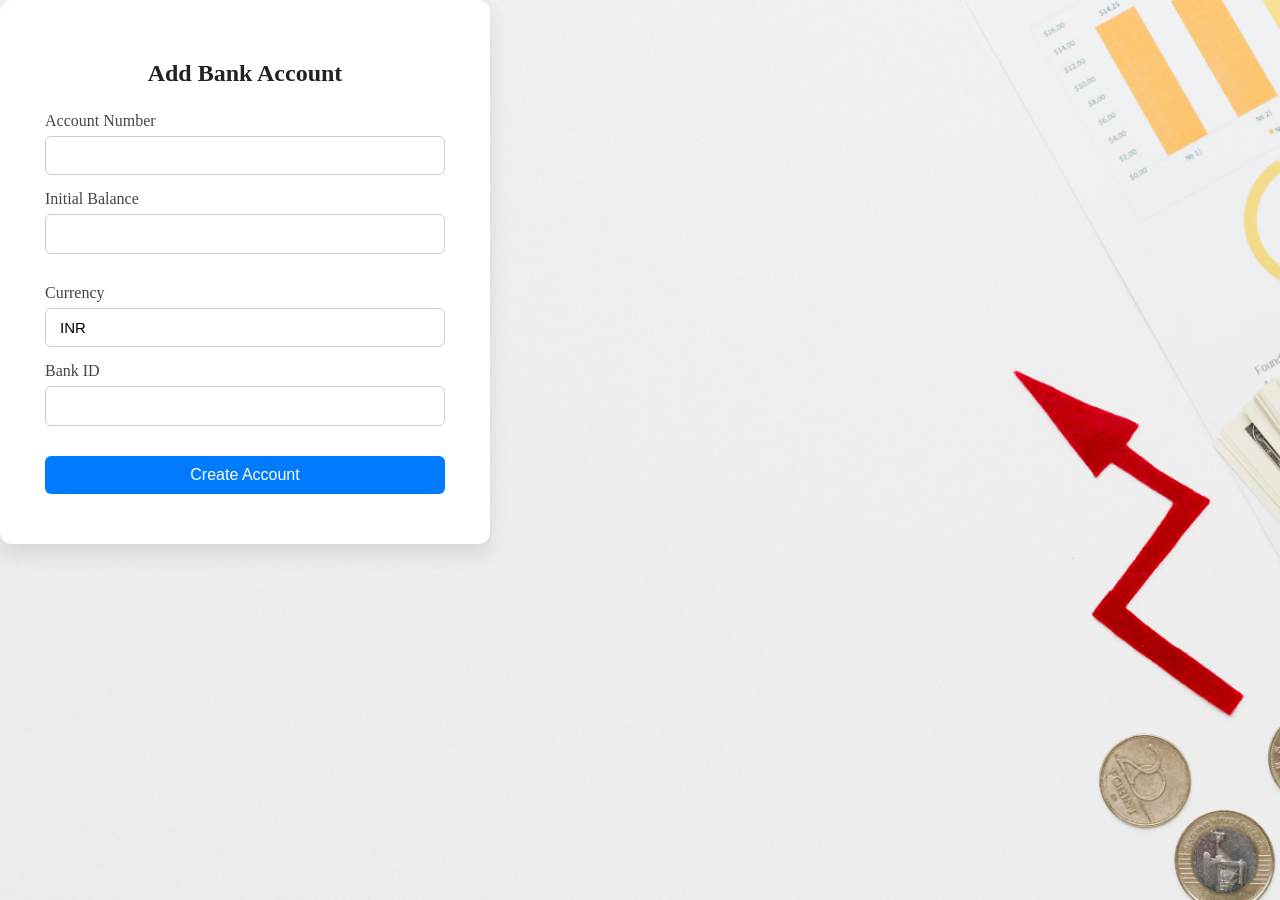
==== add_account.html @ e5c42bc2 "auth page integration  successfully done" ====
<!DOCTYPE html>
<html lang="en">
<head>
  <meta charset="UTF-8" />
  <meta name="viewport" content="width=device-width, initial-scale=1.0"/>
  <title>Add Bank Account</title>
  <link rel="stylesheet" href="style.css" />
</head>
<body>
  <div class="form-container">
    <h2>Add Bank Account</h2>
    <form id="addAccountForm">
 

      <div class="form-group">
        <label for="accountNumber">Account Number</label>
        <input type="text" id="accountNumber" required />
      </div>

      <div class="form-group">
        <label for="initialBalance">Initial Balance</label>
        <input type="number" id="initialBalance" required />
      </div>

      <div class="form-group">
        <label for="currency">Currency</label>
        <input type="text" id="currency" value="INR" required />
      </div>

      <div class="form-group">
        <label for="bankId">Bank ID</label>
        <input type="number" id="bankId" required />
      </div>

      <button type="submit">Create Account</button>
      <div class="error" id="error" style="color: red; margin-top: 10px;"></div>
    </form>
  </div>

  <script src="add_account.js"></script>
</body>
</html>
---- style.css ----
/* style.css */

body.auth-page {
  margin: 0;
  padding: 0;
  font-family: "Segoe UI", sans-serif;
  background: linear-gradient(to right, #83a4d4, #b6fbff);

  /* center that one container */
  display: flex;
  justify-content: center;
  align-items: center;
  height: 100vh;
}


body {
  background: url('images/background.jpg') no-repeat center center / cover;
  /*                              ^ add space here */
  width: 100%;
  height: 100vh;
  margin: 0;
  padding: 0;
}

  .login-container {
    background-color: #ffffff;
    padding: 30px 40px;
    border-radius: 12px;
    box-shadow: 0 8px 16px rgba(0, 0, 0, 0.1);
    text-align: center;
    width: 300px;
  }
  
  h2 {
    margin-bottom: 20px;
    color: #333;
  }
  
  input[type="number"] {
    width: 100%;
    padding: 10px 15px;
    margin-bottom: 15px;
    border: 1px solid #ccc;
    border-radius: 6px;
    font-size: 16px;
  }
  
  button {
    width: 100%;
    padding: 10px 15px;
    background-color: #007bff;
    color: white;
    border: none;
    border-radius: 6px;
    font-size: 16px;
    cursor: pointer;
    transition: background-color 0.3s;
  }
  
  button:hover {
    background-color: #0056b3;
  }
  
  .error {
    color: red;
    margin-top: 10px;
  }
  
  .form-container {
    background-color: #ffffff;
    padding: 40px 45px;
    border-radius: 12px;
    box-shadow: 0 10px 20px rgba(0, 0, 0, 0.1);
    width: 400px;
    text-align: left;
  }
  
  .form-container h2 {
    text-align: center;
    margin-bottom: 25px;
    color: #222;
  }
  
  .form-group {
    margin-bottom: 15px;
  }
  
  label {
    display: block;
    margin-bottom: 6px;
    font-weight: 500;
    color: #444;
  }
  
  input {
    width: 100%;
    padding: 10px 14px;
    border: 1px solid #ccc;
    border-radius: 6px;
    font-size: 15px;
    box-sizing: border-box;
  }
  
  .link-msg {
    text-align: center;
    margin-top: 20px;
    font-size: 14px;
  }
  
  .link-msg a {
    color: #007bff;
    text-decoration: none;
  }
  
  .link-msg a:hover {
    text-decoration: underline;
  }
  /* 1. Wrap main + sidebar side-by-side */
/* 1. Wrap main + sidebar side-by-side */
.dashboard-wrapper {
  background: rgba(255,255,255,0.85);
  display: flex;
  min-height: 100vh;
}








/* 2. Main content area */
.dashboard-main {
  flex: 1;
  padding: 40px;
  background: #e0f7fa;
}

/* 3. Loan blocks (grid) */
.loan-blocks {
  display: grid;
  grid-template-columns: repeat(auto-fit, minmax(180px, 1fr));
  gap: 20px;
  margin: 20px 0;
}

.loan-block {
  background: #ffffff;
  border-radius: 8px;
  padding: 20px;
  text-align: center;
  box-shadow: 0 2px 8px rgba(0,0,0,0.1);
  cursor: pointer;
  transition: transform 0.2s ease, background 0.2s ease;
}

.loan-block:hover {
  transform: translateY(-4px);
  background-color: #b3e5fc;
}

/* 4. Loan details panel */
.loan-details {
  margin-top: 30px;
  padding: 20px;
  background: #ffffff;
  border-radius: 8px;
  box-shadow: 0 2px 6px rgba(0,0,0,0.05);
}

/* 5. Logout button */
.btn-logout {
  margin-top: 20px;
  padding: 12px 24px;
  background: #e53935;
  color: #fff;
  border: none;
  border-radius: 6px;
  cursor: pointer;
  font-size: 16px;
}

.btn-logout:hover {
  background: #b71c1c;
}

/* 6. Sidebar styling */
.dashboard-sidebar {
  width: 220px;
  background-color: #37474f;
  color: #eceff1;
  padding: 40px 20px;
}

.dashboard-sidebar nav ul {
  list-style: none;
  padding: 0;
}

.dashboard-sidebar nav ul li {
  margin-bottom: 16px;
}

.dashboard-sidebar nav ul li a {
  color: #eceff1;
  text-decoration: none;
  font-weight: 500;
}

.dashboard-sidebar nav ul li a:hover {
  color: #ffffff;
}

/* 7. Responsive tweak */
@media (max-width: 768px) {
  .dashboard-wrapper {
    flex-direction: column;
  }
  .dashboard-sidebar {
    width: 100%;
  }
}
.loan-cards {
  display: grid;
  grid-template-columns: repeat(auto-fit, minmax(280px, 1fr));
  gap: 24px;
  margin: 24px 0;
}

.loan-card {
  background: #fff;
  border-radius: 12px;
  padding: 24px;
  text-align: center;
  box-shadow: 0 4px 12px rgba(0,0,0,0.1);
  cursor: pointer;
  transition: transform 0.2s, box-shadow 0.2s;
}

.loan-card:hover {
  transform: translateY(-4px);
  box-shadow: 0 6px 16px rgba(0,0,0,0.15);
}

.loan-icon {
  font-size: 2.5rem;
  margin-bottom: 12px;
}

.loan-card h4 {
  margin: 8px 0;
  font-size: 1.25rem;
  color: #333;
}

.loan-amount {
  font-weight: 600;
  margin: 6px 0;
  color: #555;
}

.loan-rate {
  color: #777;
  font-size: 0.95rem;
}



body.dashboard-page {
  background: url('images/background.jpg') no-repeat center center / cover;
  /*                              ^ add space here */
  width: 100%;
  height: 100vh;
  margin: 0;
  padding: 0;
}
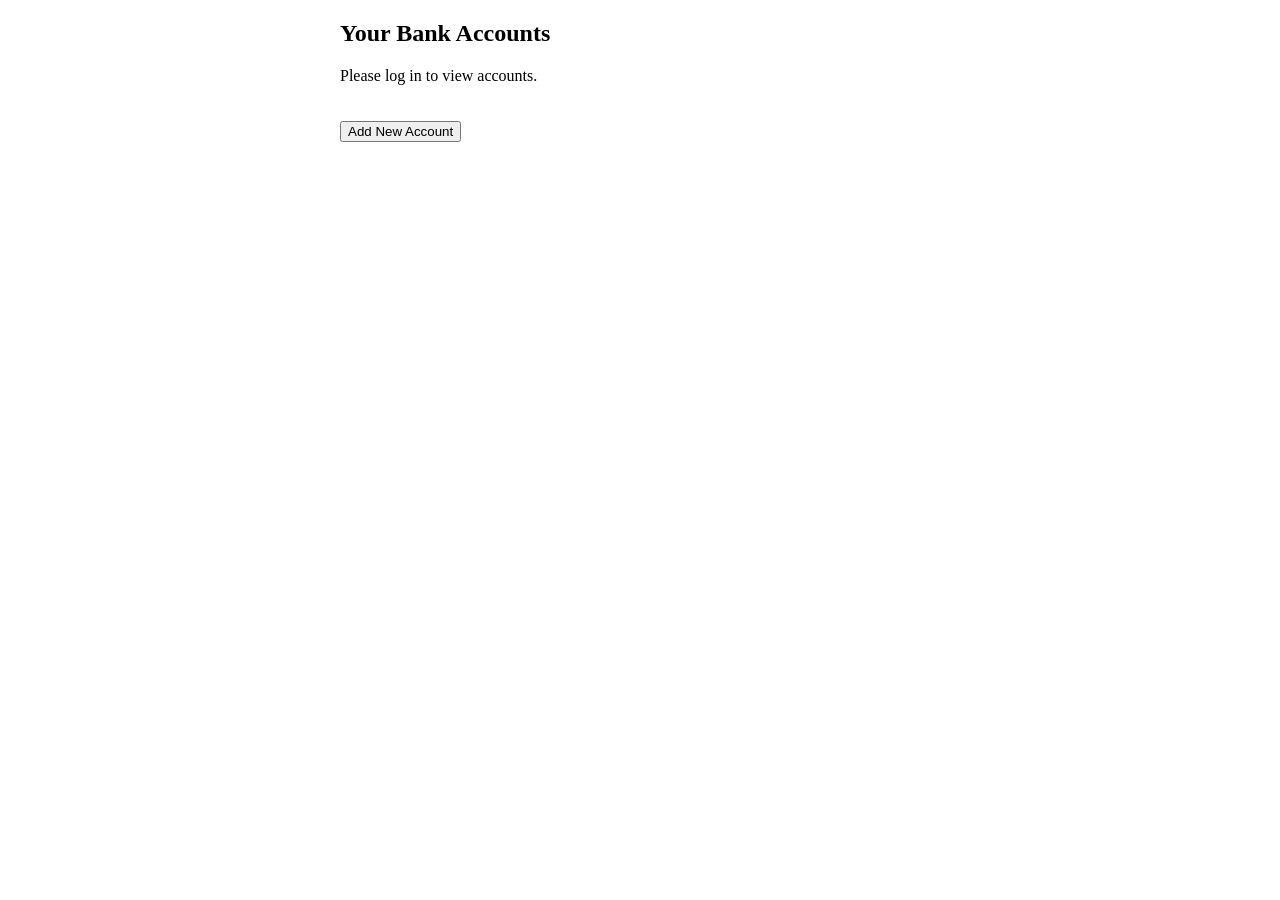
==== commit 7f291178: "added api" ====
--- a/add_account.html
+++ b/add_account.html
@@ -3,40 +3,146 @@
 <head>
   <meta charset="UTF-8" />
   <meta name="viewport" content="width=device-width, initial-scale=1.0"/>
-  <title>Add Bank Account</title>
-  <link rel="stylesheet" href="style.css" />
+  <title>Accounts Dashboard</title>
+  <style>
+    .container { max-width: 600px; margin: auto; }
+    .form-container { margin-top: 20px; border: 1px solid #ccc; padding: 15px; border-radius: 8px; }
+    .form-group { margin-bottom: 10px; }
+    label { display: block; font-weight: bold; }
+    input { width: 100%; padding: 6px; }
+    .account-item { background: #f0f0f0; margin: 10px 0; padding: 10px; border-radius: 5px; }
+  </style>
 </head>
 <body>
-  <div class="form-container">
-    <h2>Add Bank Account</h2>
-    <form id="addAccountForm">
- 
+  <div class="container">
+    <h2>Your Bank Accounts</h2>
+    <div id="accountsList">Loading...</div>
 
-      <div class="form-group">
-        <label for="accountNumber">Account Number</label>
-        <input type="text" id="accountNumber" required />
-      </div>
+    <button id="showFormBtn" style="margin-top: 20px;">Add New Account</button>
 
-      <div class="form-group">
-        <label for="initialBalance">Initial Balance</label>
-        <input type="number" id="initialBalance" required />
-      </div>
+    <div class="form-container" id="accountForm" style="display: none;">
+      <h3>Add Bank Account</h3>
+      <form id="addAccountForm">
+        <div class="form-group">
+          <label for="accountNumber">Account Number</label>
+          <input type="text" id="accountNumber" required />
+        </div>
+        <div class="form-group">
+          <label for="initialBalance">Initial Balance</label>
+          <input type="number" id="initialBalance" required />
+        </div>
+        <div class="form-group">
+          <label for="currency">Currency</label>
+          <input type="text" id="currency" value="INR" required />
+        </div>
+        <div class="form-group">
+          <label for="bankId">Bank ID</label>
+          <input type="number" id="bankId" required />
+        </div>
+        <button type="submit">Create Account</button>
+        <div class="error" id="error" style="color: red; margin-top: 10px;"></div>
+      </form>
+    </div>
+  </div>
+  <script src="config.js"></script>
 
-      <div class="form-group">
-        <label for="currency">Currency</label>
-        <input type="text" id="currency" value="INR" required />
-      </div>
+  <script>
+    // 1. Load accounts on page load
+    function loadAccounts() {
+      const userId = localStorage.getItem("userId");
+      const token = localStorage.getItem("token");
 
-      <div class="form-group">
-        <label for="bankId">Bank ID</label>
-        <input type="number" id="bankId" required />
-      </div>
+      if (!userId || !token) {
+        document.getElementById("accountsList").innerHTML = "<p>Please log in to view accounts.</p>";
+        return;
+      }
 
-      <button type="submit">Create Account</button>
-      <div class="error" id="error" style="color: red; margin-top: 10px;"></div>
-    </form>
-  </div>
+      fetch(BASE_URL+"api/user/accounts", {
+        method: "POST",
+        headers: {
+          "Content-Type": "application/json",
+          "userId": userId,
+          "token": token
+        },
+        body: JSON.stringify({ userId: parseInt(userId) })
+      })
+      .then(res => res.json())
+      .then(data => {
+        const accountsList = document.getElementById("accountsList");
+        accountsList.innerHTML = "";
 
-  <script src="add_account.js"></script>
+        const accountNumbers = data.data?.accountsList;
+        if (accountNumbers && accountNumbers.length > 0) {
+          accountNumbers.forEach(acc => {
+            const div = document.createElement("div");
+            div.className = "account-item";
+            div.innerHTML = `<p><strong>Account Number:</strong> ${acc}</p>`;
+            accountsList.appendChild(div);
+          });
+        } else {
+          accountsList.innerHTML = "<p>No accounts found for this user.</p>";
+        }
+      })
+      .catch(err => {
+        document.getElementById("accountsList").innerText = "Failed to load accounts: " + err.message;
+      });
+    }
+
+    // 2. Add Account Form Submission
+    document.getElementById("addAccountForm").addEventListener("submit", function (e) {
+      e.preventDefault();
+
+      const userId = localStorage.getItem("userId");
+      const token = localStorage.getItem("token");
+
+      if (!userId || !token) {
+        alert("Session expired. Please log in again.");
+        window.location.href = "login.html";
+        return;
+      }
+
+      const payload = {
+        userId: parseInt(userId),
+        accountNumber: document.getElementById("accountNumber").value.trim(),
+        accountBalance: parseFloat(document.getElementById("initialBalance").value),
+        currency: document.getElementById("currency").value.trim(),
+        bankId: parseInt(document.getElementById("bankId").value)
+      };
+
+      fetch(BASE_URL+"api/user/add/account", {
+        method: "POST",
+        headers: {
+          "Content-Type": "application/json",
+          "userId": userId,
+          "token": token
+        },
+        body: JSON.stringify(payload)
+      })
+      .then(res => res.json())
+      .then(data => {
+        if (data.data === "User Accounts Created") {
+          alert("Account created successfully!");
+          document.getElementById("addAccountForm").reset();
+          document.getElementById("accountForm").style.display = "none";
+          loadAccounts(); // refresh list
+        } else {
+          document.getElementById("error").innerText = data.message || "Unexpected error.";
+        }
+      })
+      .catch(err => {
+        document.getElementById("error").innerText = "Account creation failed: " + err.message;
+      });
+    });
+
+    // 3. On window load
+    window.onload = function () {
+      loadAccounts();
+
+      document.getElementById("showFormBtn").addEventListener("click", function () {
+        const form = document.getElementById("accountForm");
+        form.style.display = form.style.display === "none" ? "block" : "none";
+      });
+    };
+  </script>
 </body>
 </html>
